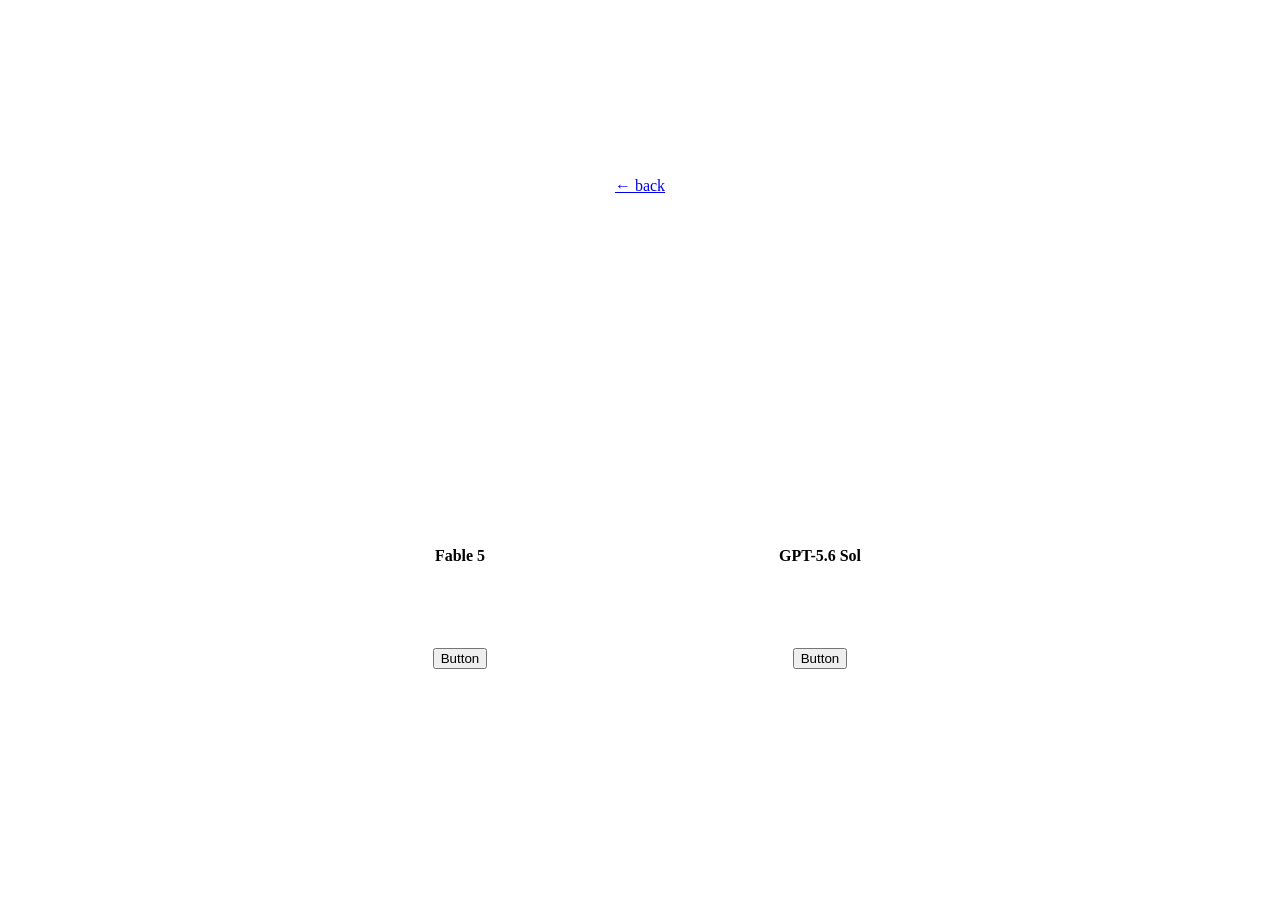
==== animations/melting-button/index.html @ f2812aa9 "feat: add melting button comparison" ====
<!DOCTYPE html>
<html lang="en">
<head>
  <meta charset="UTF-8">
  <meta name="viewport" content="width=device-width, initial-scale=1.0">
  <title>Melting button · ui-lab</title>
  <link rel="icon" href="data:image/svg+xml,<svg xmlns=%22http://www.w3.org/2000/svg%22 viewBox=%220 0 100 100%22><text y=%22.9em%22 font-size=%2290%22>🧪</text></svg>">

  <link rel="preconnect" href="https://fonts.googleapis.com">
  <link rel="preconnect" href="https://fonts.gstatic.com" crossorigin>
  <link href="https://fonts.googleapis.com/css2?family=Instrument+Sans:wght@400;500;600&display=swap" rel="stylesheet">

  <!-- Sets the theme BEFORE the page paints, so there's no flash of the
       wrong colors. Your last choice wins; otherwise the OS preference. -->
  <script>
    document.documentElement.dataset.theme =
      localStorage.getItem("theme") ||
      (matchMedia("(prefers-color-scheme: dark)").matches ? "dark" : "light");
  </script>

  <link rel="stylesheet" href="../../styles/tokens.css">
  <link rel="stylesheet" href="../../styles/base.css">
  <link rel="stylesheet" href="buttons.css">

  <style>
    /* A centered comparison stage with room for the fixed back link. */
    body {
      min-height: 100vh;
      display: grid;
      place-items: center;
      padding: var(--space-8) var(--space-6) var(--space-6);
    }

    .melt-comparison {
      width: min(720px, calc(100vw - 64px));
      display: grid;
      grid-template-columns: repeat(2, minmax(0, 1fr));
      column-gap: var(--space-8);
      align-items: start;
    }

    .melt-specimen {
      min-width: 0;
      display: grid;
      grid-template-rows: auto 160px;
      row-gap: var(--space-5);
      text-align: center;
    }

    .melt-title {
      font-family: var(--font-body);
      font-size: var(--text-sm);
      font-weight: 600;
      line-height: 1.2;
      color: var(--ink);
    }

    .melt-slot {
      height: 160px;
      display: grid;
      place-items: center;
    }

    @media (max-width: 640px) {
      .melt-comparison {
        width: min(320px, calc(100vw - 64px));
        grid-template-columns: minmax(0, 1fr);
        row-gap: var(--space-7);
      }
    }

    /* --- The melt --------------------------------------------------------
       Press the button and it turns purple, sags, drips, and blurs away.
       Once melted it's removed from the page — refresh to pour a new one.
       This is a page experiment, so the purple lives here, not in tokens. */

    :root { --melt: #7c3aed; }
    [data-theme="dark"] { --melt: #a78bfa; }

    /* Three acts, chained by animation-delay:
         1. infect — purple creeps down from the top edge, slowly (0–2s)
         2. drip   — once it reaches the bottom, drops break off (1.7s–3s)
         3. melt   — the fully infected button quietly fades out (2.6–3.4s)
       When "melt" ends, the script removes the button. */

    .btn.is-melting {
      position: relative;   /* anchors the drips below */
      pointer-events: none; /* one melt per button — no double clicks */

      /* The infection is a purple layer painted ON TOP of the button's own
         color, pinned to the top edge with a short soft front. Growing its
         background-size from 0% downward is what makes it "spread". */
      background-image: linear-gradient(to bottom, var(--melt) 90%, transparent);
      background-repeat: no-repeat;
      background-position: top;
      background-size: 100% 0%;

      animation:
        infect 2s ease-in forwards,
        melt 0.8s ease-out 2.6s forwards;
    }

    @keyframes infect {
      /* The button's own color also turns purple at the very end of the
         sweep, so no pale edges survive under the gradient or the border.
         140% (not 100%) size lets the soft front travel past the bottom. */
      70%  { background-color: var(--accent); }
      100% { background-color: var(--melt); background-size: 100% 140%; }
    }

    @keyframes melt {
      to { opacity: 0; }
    }

    /* Two purple drops that break off once the infection reaches the bottom */
    .btn.is-melting::before,
    .btn.is-melting::after {
      content: "";
      position: absolute;
      top: 96%;
      width: 10px;
      height: 12px;
      border-radius: 50%;
      background: var(--melt);
      opacity: 0; /* invisible until their (delayed) animation starts */
      animation: drip 1.1s ease-in forwards;
    }

    .btn.is-melting::before {
      left: 22%;
      animation-delay: 1.7s;
    }

    .btn.is-melting::after {
      left: 64%;
      animation-delay: 2s;
      animation-duration: 0.95s;
    }

    @keyframes drip {
      0%   { transform: translateY(-6px) scale(0.4);      opacity: 1; }
      70%  { transform: translateY(48px) scale(1, 1.6);   opacity: 1; }
      100% { transform: translateY(84px) scale(0.7, 1.9); opacity: 0; }
    }
  </style>
</head>
<body>

  <a class="back-link" href="../../index.html">&larr; back</a>

  <main class="melt-comparison" aria-label="Melting button comparison">
    <section class="melt-specimen" aria-labelledby="fable-title">
      <h2 class="melt-title" id="fable-title">Fable 5</h2>
      <div class="melt-slot">
        <button
          class="btn btn-primary btn-md melt-button melt-button--fable"
          type="button"
          data-melt="fable"
          data-terminal-animation="melt"
          data-fallback-ms="3600"
        >Button</button>
      </div>
    </section>

    <section class="melt-specimen" aria-labelledby="sol-title">
      <h2 class="melt-title" id="sol-title">GPT-5.6 Sol</h2>
      <div class="melt-slot">
        <button
          class="btn btn-primary btn-md melt-button melt-button--sol"
          type="button"
          data-melt="sol"
          data-terminal-animation="melt"
          data-fallback-ms="3600"
        >Button</button>
      </div>
    </section>
  </main>

  <script>
    function attachMelt(button) {
      const terminalAnimation = button.dataset.terminalAnimation;
      const fallbackMs = Number(button.dataset.fallbackMs);
      let isMelting = false;
      let removalTimer;

      function removeButton() {
        window.clearTimeout(removalTimer);
        button.remove();
      }

      button.addEventListener("click", () => {
        if (isMelting) return;

        isMelting = true;
        button.setAttribute("aria-disabled", "true");
        button.classList.add("is-melting");
        removalTimer = window.setTimeout(removeButton, fallbackMs);
      });

      button.addEventListener("animationend", (event) => {
        if (
          event.target === button
          && event.animationName === terminalAnimation
        ) {
          removeButton();
        }
      });
    }

    document.querySelectorAll(".melt-button").forEach(attachMelt);
  </script>

</body>
</html>
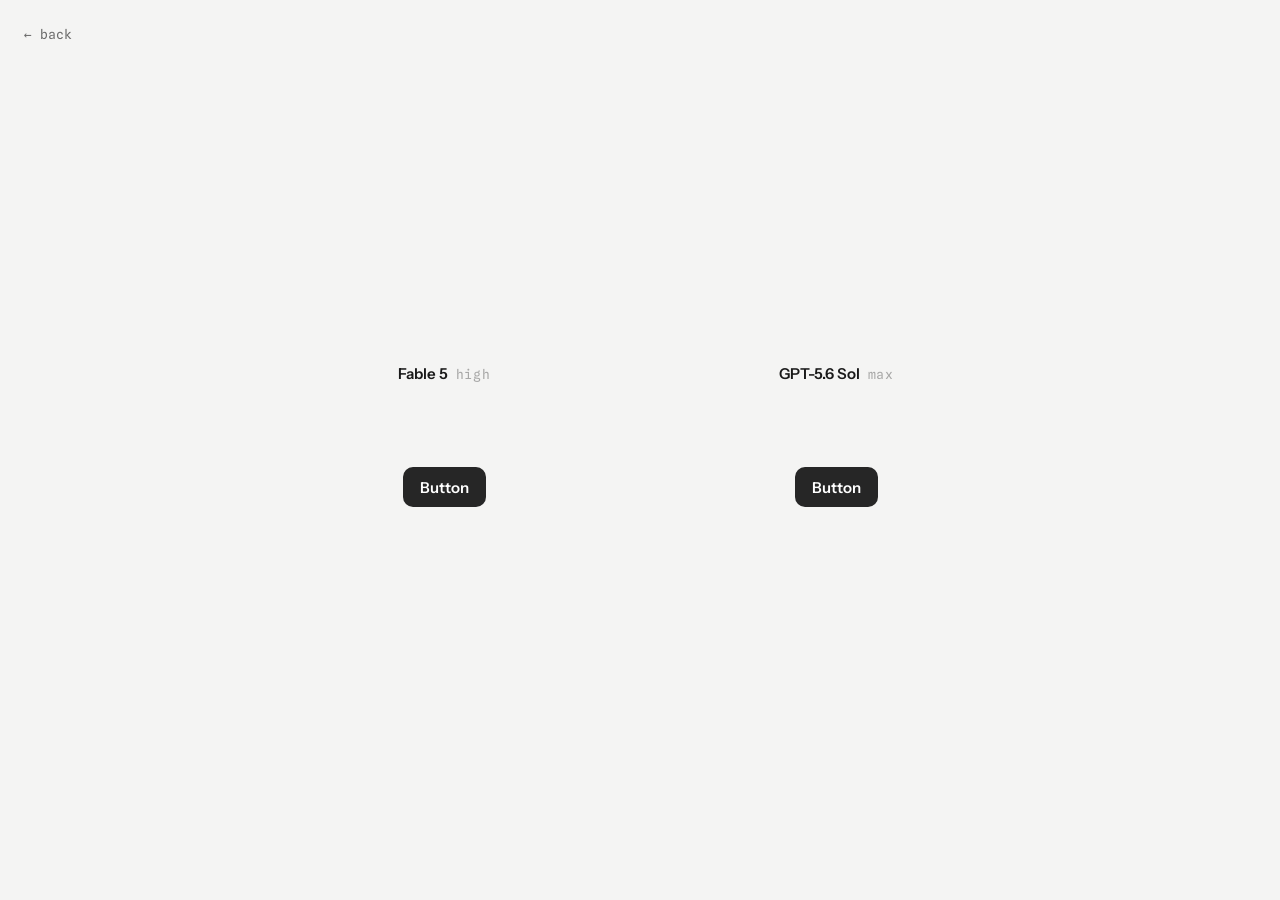
==== commit 3cc33ead: "feat: add lab homepage, shared styles, and README for the public repo The wordmark's octocat is now " ====
--- a/animations/melting-button/index.html
+++ b/animations/melting-button/index.html
@@ -3,12 +3,12 @@
 <head>
   <meta charset="UTF-8">
   <meta name="viewport" content="width=device-width, initial-scale=1.0">
-  <title>Melting button · ui-lab</title>
+  <title>Melting button · mihneaptu/lab</title>
   <link rel="icon" href="data:image/svg+xml,<svg xmlns=%22http://www.w3.org/2000/svg%22 viewBox=%220 0 100 100%22><text y=%22.9em%22 font-size=%2290%22>🧪</text></svg>">
 
   <link rel="preconnect" href="https://fonts.googleapis.com">
   <link rel="preconnect" href="https://fonts.gstatic.com" crossorigin>
-  <link href="https://fonts.googleapis.com/css2?family=Instrument+Sans:wght@400;500;600&display=swap" rel="stylesheet">
+  <link href="https://fonts.googleapis.com/css2?family=Instrument+Sans:wght@400;500;600&family=Spline+Sans+Mono:wght@400;500&display=swap" rel="stylesheet">
 
   <!-- Sets the theme BEFORE the page paints, so there's no flash of the
        wrong colors. Your last choice wins; otherwise the OS preference. -->
@@ -55,6 +55,59 @@
       color: var(--ink);
     }
 
+    /* Model name and its thinking-effort level sit on one line;
+       position: relative anchors the hover tooltip below. */
+    .melt-heading {
+      position: relative;
+      display: flex;
+      align-items: baseline;
+      justify-content: center;
+      gap: var(--space-2);
+    }
+
+    /* The thinking-effort annotation next to each model name — quiet lab
+       metadata, so it uses the mono face at low opacity. */
+    .melt-effort {
+      margin: 0;
+      font-family: var(--font-mono);
+      font-size: var(--text-xs);
+      font-weight: 400;
+      line-height: 1.2;
+      letter-spacing: 0.04em;
+      color: var(--ink);
+      opacity: 0.35;
+      cursor: default; /* it's a hover trigger, not selectable prose */
+      user-select: none;
+      transition: opacity var(--speed-color) ease;
+    }
+
+    .melt-effort:hover {
+      opacity: 0.6;
+    }
+
+    /* Revealed under a heading while the cursor rests on its effort
+       label. Starts slightly raised and transparent, then settles. */
+    .melt-crunch {
+      position: absolute;
+      top: 100%;
+      left: 50%;
+      margin-top: var(--space-1);
+      font-family: var(--font-mono);
+      font-size: var(--text-xs);
+      line-height: 1.2;
+      white-space: nowrap;
+      color: var(--ink-muted);
+      opacity: 0;
+      transform: translate(-50%, -4px);
+      transition: opacity 220ms ease, transform 220ms cubic-bezier(0.2, 0, 0, 1);
+      pointer-events: none;
+    }
+
+    .melt-effort:hover + .melt-crunch {
+      opacity: 1;
+      transform: translate(-50%, 0);
+    }
+
     .melt-slot {
       height: 160px;
       display: grid;
@@ -69,52 +122,52 @@
       }
     }
 
-    /* --- The melt --------------------------------------------------------
-       Press the button and it turns purple, sags, drips, and blurs away.
-       Once melted it's removed from the page — refresh to pour a new one.
-       This is a page experiment, so the purple lives here, not in tokens. */
-
-    :root { --melt: #7c3aed; }
-    [data-theme="dark"] { --melt: #a78bfa; }
-
-    /* Three acts, chained by animation-delay:
-         1. infect — purple creeps down from the top edge, slowly (0–2s)
-         2. drip   — once it reaches the bottom, drops break off (1.7s–3s)
-         3. melt   — the fully infected button quietly fades out (2.6–3.4s)
-       When "melt" ends, the script removes the button. */
-
-    .btn.is-melting {
-      position: relative;   /* anchors the drips below */
-      pointer-events: none; /* one melt per button — no double clicks */
-
-      /* The infection is a purple layer painted ON TOP of the button's own
-         color, pinned to the top edge with a short soft front. Growing its
-         background-size from 0% downward is what makes it "spread". */
-      background-image: linear-gradient(to bottom, var(--melt) 90%, transparent);
+    /* --- Shared melt color ---------------------------------------------- */
+
+    :root {
+      --melt: #7c3aed;
+    }
+
+    [data-theme="dark"] {
+      --melt: #a78bfa;
+    }
+
+    /* --- Fable 5: preserved baseline ----------------------------------- */
+
+    .melt-button--fable.is-melting {
+      position: relative;
+      pointer-events: none;
+      background-image: linear-gradient(
+        to bottom,
+        var(--melt) 90%,
+        transparent
+      );
       background-repeat: no-repeat;
       background-position: top;
       background-size: 100% 0%;
-
       animation:
         infect 2s ease-in forwards,
         melt 0.8s ease-out 2.6s forwards;
     }
 
     @keyframes infect {
-      /* The button's own color also turns purple at the very end of the
-         sweep, so no pale edges survive under the gradient or the border.
-         140% (not 100%) size lets the soft front travel past the bottom. */
-      70%  { background-color: var(--accent); }
-      100% { background-color: var(--melt); background-size: 100% 140%; }
+      70% {
+        background-color: var(--accent);
+      }
+      100% {
+        background-color: var(--melt);
+        background-size: 100% 140%;
+      }
     }
 
     @keyframes melt {
-      to { opacity: 0; }
-    }
-
-    /* Two purple drops that break off once the infection reaches the bottom */
-    .btn.is-melting::before,
-    .btn.is-melting::after {
+      to {
+        opacity: 0;
+      }
+    }
+
+    .melt-button--fable.is-melting::before,
+    .melt-button--fable.is-melting::after {
       content: "";
       position: absolute;
       top: 96%;
@@ -122,25 +175,289 @@
       height: 12px;
       border-radius: 50%;
       background: var(--melt);
-      opacity: 0; /* invisible until their (delayed) animation starts */
+      opacity: 0;
       animation: drip 1.1s ease-in forwards;
     }
 
-    .btn.is-melting::before {
+    .melt-button--fable.is-melting::before {
       left: 22%;
       animation-delay: 1.7s;
     }
 
-    .btn.is-melting::after {
+    .melt-button--fable.is-melting::after {
       left: 64%;
       animation-delay: 2s;
       animation-duration: 0.95s;
     }
 
     @keyframes drip {
-      0%   { transform: translateY(-6px) scale(0.4);      opacity: 1; }
-      70%  { transform: translateY(48px) scale(1, 1.6);   opacity: 1; }
-      100% { transform: translateY(84px) scale(0.7, 1.9); opacity: 0; }
+      0% {
+        opacity: 1;
+        transform: translateY(-6px) scale(0.4);
+      }
+      70% {
+        opacity: 1;
+        transform: translateY(48px) scale(1, 1.6);
+      }
+      100% {
+        opacity: 0;
+        transform: translateY(84px) scale(0.7, 1.9);
+      }
+    }
+
+    /* --- GPT-5.6 Sol: polished liquid shell ---------------------------- */
+
+    .melt-button--sol {
+      position: relative;
+      isolation: isolate;
+      overflow: visible;
+    }
+
+    .melt-button--sol::before {
+      content: "";
+      position: absolute;
+      inset: -1.5px;
+      z-index: 0;
+      border-radius: inherit;
+      background-color: var(--accent);
+      background-image: linear-gradient(
+        to bottom,
+        var(--melt) 0%,
+        var(--melt) 88%,
+        transparent 100%
+      );
+      background-repeat: no-repeat;
+      background-position: top;
+      background-size: 100% 0%;
+      opacity: 0;
+      pointer-events: none;
+      transform-origin: 50% 100%;
+    }
+
+    .sol-label {
+      position: relative;
+      z-index: 2;
+      transform-origin: center;
+    }
+
+    .sol-drop {
+      position: absolute;
+      top: calc(100% - 6px);
+      z-index: 1;
+      width: 6px;
+      height: 11px;
+      border-radius: 48% 52% 62% 58%;
+      background: var(--melt);
+      opacity: 0;
+      pointer-events: none;
+      transform-origin: 50% 0%;
+    }
+
+    .sol-drop-left {
+      left: 25%;
+      width: 7px;
+    }
+
+    .sol-drop-right {
+      right: 21%;
+      width: 5px;
+      height: 9px;
+    }
+
+    .melt-button--sol.is-melting,
+    .melt-button--sol.is-melting:hover,
+    .melt-button--sol.is-melting:active {
+      background-color: transparent;
+      border-color: transparent;
+      pointer-events: none;
+      transform: none;
+      transition: none;
+      animation: sol-lifecycle 2s linear forwards;
+    }
+
+    .melt-button--sol.is-melting::before {
+      animation: sol-shell 2s cubic-bezier(0.2, 0, 0, 1) forwards;
+      will-change: transform, opacity, filter;
+    }
+
+    .melt-button--sol.is-melting .sol-label {
+      animation: sol-label 700ms cubic-bezier(0.2, 0, 0, 1) forwards;
+      will-change: transform, opacity, filter;
+    }
+
+    .melt-button--sol.is-melting .sol-drop-left {
+      animation:
+        sol-drop-left 1s cubic-bezier(0.35, 0, 0.25, 1) 620ms forwards;
+      will-change: transform, opacity, filter;
+    }
+
+    .melt-button--sol.is-melting .sol-drop-right {
+      animation:
+        sol-drop-right 850ms cubic-bezier(0.35, 0, 0.25, 1) 790ms forwards;
+      will-change: transform, opacity, filter;
+    }
+
+    @keyframes sol-lifecycle {
+      from,
+      to {
+        opacity: 1;
+      }
+    }
+
+    @keyframes sol-shell {
+      0% {
+        background-color: var(--accent);
+        background-size: 100% 0%;
+        border-radius: var(--radius-md);
+        filter: blur(0);
+        opacity: 1;
+        transform: translate3d(0, 0, 0) scale(1);
+      }
+      8% {
+        background-size: 100% 14%;
+        transform: translate3d(0, 1px, 0) scale(0.96);
+      }
+      18% {
+        background-color: var(--accent);
+        background-size: 100% 55%;
+        border-radius: 10px 10px 12px 9px;
+        transform: translate3d(0, 2px, 0) scaleX(0.99) scaleY(1.02);
+      }
+      34% {
+        background-color: var(--melt);
+        background-size: 100% 140%;
+        border-radius: 9px 10px 15px 11px;
+        transform: translate3d(0, 4px, 0) scaleX(0.97) scaleY(1.08);
+      }
+      52% {
+        background-color: var(--melt);
+        background-size: 100% 140%;
+        border-radius: 8px 9px 18px 13px;
+        transform: translate3d(-1px, 9px, 0) scaleX(0.9) scaleY(1.15);
+      }
+      68% {
+        border-radius: 8px 10px 17px 14px;
+        filter: blur(0.25px);
+        opacity: 1;
+        transform: translate3d(1px, 17px, 0) scaleX(0.76) scaleY(0.78);
+      }
+      82% {
+        border-radius: 7px 9px 20px 16px;
+        filter: blur(0.9px);
+        opacity: 0.82;
+        transform: translate3d(0, 25px, 0) scaleX(0.5) scaleY(0.4);
+      }
+      100% {
+        background-color: var(--melt);
+        border-radius: 999px;
+        filter: blur(3px);
+        opacity: 0;
+        transform: translate3d(0, 32px, 0) scaleX(0.16) scaleY(0.08);
+      }
+    }
+
+    @keyframes sol-label {
+      0%,
+      20% {
+        filter: blur(0);
+        opacity: 1;
+        transform: translateY(0) scale(1);
+      }
+      32% {
+        filter: blur(0);
+        opacity: 1;
+        transform: translateY(1px) scale(0.96);
+      }
+      64% {
+        filter: blur(0.6px);
+        opacity: 0.62;
+        transform: translateY(2px) scale(0.95);
+      }
+      100% {
+        filter: blur(2px);
+        opacity: 0;
+        transform: translateY(3px) scale(0.94);
+      }
+    }
+
+    @keyframes sol-drop-left {
+      0% {
+        filter: blur(0);
+        opacity: 0;
+        transform: translateY(-4px) scale(0.45, 0.15);
+      }
+      12% {
+        opacity: 1;
+        transform: translateY(-2px) scale(0.55, 0.8);
+      }
+      46% {
+        opacity: 1;
+        transform: translateY(16px) scale(0.7, 1.7);
+      }
+      74% {
+        filter: blur(0.25px);
+        opacity: 0.84;
+        transform: translateY(34px) scale(0.52, 1.15);
+      }
+      100% {
+        filter: blur(1.5px);
+        opacity: 0;
+        transform: translateY(52px) scale(0.25, 0.45);
+      }
+    }
+
+    @keyframes sol-drop-right {
+      0% {
+        filter: blur(0);
+        opacity: 0;
+        transform: translateY(-3px) scale(0.4, 0.2);
+      }
+      14% {
+        opacity: 1;
+        transform: translateY(-1px) scale(0.52, 0.9);
+      }
+      50% {
+        opacity: 1;
+        transform: translateY(13px) scale(0.64, 1.5);
+      }
+      76% {
+        filter: blur(0.2px);
+        opacity: 0.8;
+        transform: translateY(27px) scale(0.48, 1);
+      }
+      100% {
+        filter: blur(1.25px);
+        opacity: 0;
+        transform: translateY(43px) scale(0.22, 0.4);
+      }
+    }
+
+    @media (prefers-reduced-motion: reduce) {
+      .melt-button--fable.is-melting {
+        animation-delay: 0ms, 0ms !important;
+        animation-duration: 80ms, 80ms !important;
+      }
+
+      .melt-button--fable.is-melting::before,
+      .melt-button--fable.is-melting::after {
+        animation-delay: 0ms !important;
+        animation-duration: 80ms !important;
+      }
+
+      .melt-button--sol.is-melting,
+      .melt-button--sol.is-melting::before {
+        animation-delay: 0ms !important;
+        animation-duration: 80ms !important;
+      }
+
+      .melt-button--sol.is-melting .sol-label {
+        animation-delay: 0ms !important;
+        animation-duration: 60ms !important;
+      }
+
+      .melt-button--sol.is-melting .sol-drop {
+        display: none;
+      }
     }
   </style>
 </head>
@@ -150,7 +467,11 @@
 
   <main class="melt-comparison" aria-label="Melting button comparison">
     <section class="melt-specimen" aria-labelledby="fable-title">
-      <h2 class="melt-title" id="fable-title">Fable 5</h2>
+      <header class="melt-heading">
+        <h2 class="melt-title" id="fable-title">Fable 5</h2>
+        <p class="melt-effort">high</p>
+        <p class="melt-crunch" aria-hidden="true">&#10035; Crunched for 2m 45s</p>
+      </header>
       <div class="melt-slot">
         <button
           class="btn btn-primary btn-md melt-button melt-button--fable"
@@ -163,15 +484,29 @@
     </section>
 
     <section class="melt-specimen" aria-labelledby="sol-title">
-      <h2 class="melt-title" id="sol-title">GPT-5.6 Sol</h2>
+      <header class="melt-heading">
+        <h2 class="melt-title" id="sol-title">GPT-5.6 Sol</h2>
+        <p class="melt-effort">max</p>
+        <p class="melt-crunch" aria-hidden="true">Worked for 42m 22s</p>
+      </header>
       <div class="melt-slot">
         <button
           class="btn btn-primary btn-md melt-button melt-button--sol"
           type="button"
           data-melt="sol"
-          data-terminal-animation="melt"
-          data-fallback-ms="3600"
-        >Button</button>
+          data-terminal-animation="sol-lifecycle"
+          data-fallback-ms="2200"
+        >
+          <span class="sol-label">Button</span>
+          <span
+            class="sol-drop sol-drop-left"
+            aria-hidden="true"
+          ></span>
+          <span
+            class="sol-drop sol-drop-right"
+            aria-hidden="true"
+          ></span>
+        </button>
       </div>
     </section>
   </main>
--- a/styles/tokens.css
+++ b/styles/tokens.css
@@ -0,0 +1,153 @@
+/* ==========================================================================
+   tokens.css — the design system
+
+   This file is the single source of truth for every visual decision in
+   the lab. No component file is allowed to invent its own color, spacing,
+   or font size — everything points back here.
+
+   Why this matters: consistency is what makes a design feel "designed".
+   When every gap is pulled from one spacing scale and every color from
+   one palette, pages feel calm and intentional even before you add any
+   decoration. When values are picked ad hoc (13px here, 15px there,
+   five slightly different grays), pages feel messy and nobody can say why.
+
+   THEMING: colors live in two blocks — the light theme in :root, and a
+   dark override in [data-theme="dark"]. Only COLOR tokens change between
+   themes. Spacing, type, shape, and motion are theme-independent, so they
+   are defined once and never repeated.
+   ========================================================================== */
+
+:root {
+
+  /* Tells the browser which theme we're in, so native UI (scrollbars,
+     form controls) matches the page instead of fighting it. */
+  color-scheme: light;
+
+  /* ------------------------------------------------------------------
+     COLOR — light theme
+     A monochrome palette: neutral grays plus one "accent" that is
+     simply near-black. Hierarchy comes from contrast and weight,
+     not from hue.
+     ------------------------------------------------------------------ */
+
+  --paper: #f4f4f3;        /* page background — a soft neutral, not stark white */
+  --surface: #ffffff;      /* cards and specimen stages sit on pure white,
+                              so they read as "raised" above the paper */
+  --ink: #1a1a1a;          /* main text — near-black. Pure #000 on light
+                              backgrounds is harsher than it needs to be */
+  --ink-muted: #6b6b6b;    /* secondary text — still passes contrast on paper */
+  --line: #e4e4e2;         /* hairline borders and the dot grid */
+  --line-strong: #b0b0ad;  /* borders that must be clearly visible
+                              (e.g. the secondary button outline) */
+
+  /* The accent — near-black with a darkness ramp.
+     Interactive elements get DARKER as you press them (hover → active),
+     like a physical button moving away from the light. */
+  --accent: #262626;          /* resting state */
+  --accent-strong: #111111;   /* hover */
+  --accent-deep: #000000;     /* active (pressed) */
+  --accent-soft: #eaeaea;     /* faint tint, for hover on outline/ghost styles */
+  --accent-contrast: #ffffff; /* text ON the accent (primary button label) —
+                                 flips to dark in the dark theme, where the
+                                 accent itself is light */
+
+  /* Shadows are for elevation, not decoration. Soft and barely-there:
+     if you notice the shadow itself, it's too strong. Defined here (not
+     in SHAPE & DEPTH) because they change with the theme. */
+  --shadow-sm: 0 1px 2px rgba(0, 0, 0, 0.06);
+  --shadow-md: 0 2px 6px rgba(0, 0, 0, 0.07), 0 8px 24px rgba(0, 0, 0, 0.06);
+
+  /* ------------------------------------------------------------------
+     TYPE
+     Three faces, three jobs:
+       display — personality, used sparingly at large sizes
+       body    — quiet and readable, does most of the work
+       mono    — labels, tokens, annotations ("the lab equipment")
+     ------------------------------------------------------------------ */
+
+  --font-display: "Bricolage Grotesque", "Segoe UI", sans-serif;
+  --font-body: "Instrument Sans", "Segoe UI", sans-serif;
+  --font-mono: "Spline Sans Mono", Consolas, monospace;
+
+  /* Type scale — each step is meaningfully bigger than the last.
+     If two sizes are only 1px apart, readers can't tell them apart,
+     so the difference communicates nothing. */
+  --text-xs: 0.8125rem;   /* 13px — annotations, chips */
+  --text-sm: 0.9375rem;   /* 15px — secondary text */
+  --text-md: 1.0625rem;   /* 17px — body */
+  --text-lg: 1.375rem;    /* 22px — section headings */
+  --text-xl: 2rem;        /* 32px — page titles */
+  --text-2xl: 3rem;       /* 48px — the homepage headline */
+
+  /* ------------------------------------------------------------------
+     SPACING
+     One scale, base unit 4px. Every margin, padding, and gap in the lab
+     is one of these values — never 13px, never 22px.
+     ------------------------------------------------------------------ */
+
+  --space-1: 4px;
+  --space-2: 8px;
+  --space-3: 12px;
+  --space-4: 16px;
+  --space-5: 24px;
+  --space-6: 32px;
+  --space-7: 48px;
+  --space-8: 64px;
+  --space-9: 96px;
+
+  /* ------------------------------------------------------------------
+     SHAPE & DEPTH
+     ------------------------------------------------------------------ */
+
+  --radius-sm: 6px;    /* small controls: chips, swatches */
+  --radius-md: 10px;   /* buttons, notes */
+  --radius-lg: 16px;   /* cards, specimen stages */
+
+  /* ------------------------------------------------------------------
+     MOTION
+     One duration for color changes, one for movement. Fast enough to
+     feel responsive, slow enough to be perceived.
+     ------------------------------------------------------------------ */
+
+  --speed-color: 120ms;
+  --speed-move: 80ms;
+}
+
+/* ==========================================================================
+   DARK THEME
+   Applied when <html data-theme="dark">. A tiny script in each page's
+   <head> sets that attribute from your saved choice (localStorage) or,
+   failing that, your OS preference — so the theme is decided before the
+   first paint and the page never flashes the wrong colors.
+
+   Dark mode is not just "invert everything": surfaces get LIGHTER as
+   they rise (dark paper, lighter cards), and the accent ramp flips —
+   the primary button is light, and pressing it makes it dimmer, which
+   still reads as "moving away from the light".
+   ========================================================================== */
+
+[data-theme="dark"] {
+
+  color-scheme: dark;
+
+  --paper: #121212;        /* the page floor — dark, but not pure black,
+                              so shadows and lifted surfaces still register */
+  --surface: #1c1c1c;      /* cards sit slightly lighter than the paper —
+                              in the dark, "raised" means "catches more light" */
+  --ink: #f2f2f2;          /* near-white text — pure #fff glows harshly
+                              on dark backgrounds */
+  --ink-muted: #a3a3a3;
+  --line: #2a2a2a;
+  --line-strong: #4d4d4d;
+
+  /* The accent ramp, mirrored: light resting state, dimmer as pressed. */
+  --accent: #ececec;
+  --accent-strong: #d6d6d6;
+  --accent-deep: #bfbfbf;
+  --accent-soft: #262626;
+  --accent-contrast: #111111; /* dark label on the light button */
+
+  /* Shadows barely read on dark backgrounds, so they lean a bit heavier */
+  --shadow-sm: 0 1px 2px rgba(0, 0, 0, 0.4);
+  --shadow-md: 0 2px 6px rgba(0, 0, 0, 0.45), 0 8px 24px rgba(0, 0, 0, 0.35);
+}
--- a/styles/base.css
+++ b/styles/base.css
@@ -0,0 +1,417 @@
+/* ==========================================================================
+   base.css — reset + the lab's shared "chrome"
+
+   Everything here is the gallery itself (header, cards, specimen stages,
+   margin notes). The components being studied live in their own files
+   under components/.
+   ========================================================================== */
+
+/* --- Reset ----------------------------------------------------------------
+   Browsers ship with inconsistent default margins and box models.
+   These four rules give every page the same clean starting point. */
+
+*,
+*::before,
+*::after {
+  box-sizing: border-box; /* width includes padding+border — the sane model */
+}
+
+body,
+h1, h2, h3, p, ul, figure {
+  margin: 0; /* we add space back deliberately, from the spacing scale */
+}
+
+img {
+  max-width: 100%;
+  display: block;
+}
+
+/* --- Page ---------------------------------------------------------------- */
+
+body {
+  font-family: var(--font-body);
+  font-size: var(--text-md);
+  line-height: 1.6; /* body text breathes; headings tighten this locally */
+  color: var(--ink);
+  background: var(--paper);
+  -webkit-font-smoothing: antialiased;
+}
+
+.container {
+  max-width: 960px; /* comfortable reading width — full-bleed text is tiring */
+  margin: 0 auto;
+  padding: 0 var(--space-5);
+}
+
+a {
+  color: var(--accent);
+  text-decoration-thickness: 1px;
+  text-underline-offset: 3px;
+}
+
+a:focus-visible {
+  outline: 2px solid var(--accent);
+  outline-offset: 2px;
+  border-radius: 2px;
+}
+
+::selection {
+  background: var(--accent-soft);
+}
+
+/* --- Header (shared across all lab pages) --------------------------------- */
+
+.lab-header {
+  display: flex;
+  align-items: baseline;
+  justify-content: space-between;
+  gap: var(--space-4);
+  padding: var(--space-5) 0;
+  border-bottom: 1px solid var(--line);
+}
+
+.wordmark {
+  /* Flex keeps the three pieces (name, tick, "lab") on one shared
+     baseline even while the last two animate their widths below. */
+  display: inline-flex;
+  align-items: baseline;
+  font-family: var(--font-mono);
+  font-size: var(--text-sm);
+  font-weight: 500;
+  color: var(--ink);
+  letter-spacing: 0.02em;
+}
+
+/* The wordmark holds three links ("mihneaptu" → GitHub profile, "lab" →
+   home, the hidden cat → the repo) that should read as one quiet mark,
+   so the links inherit the ink color and only reveal themselves with an
+   underline on hover — except the cat, which is a logo, not text. */
+.wordmark a {
+  color: inherit;
+  text-decoration: none;
+}
+
+.wordmark a:not(.octo):hover {
+  text-decoration: underline;
+  text-decoration-thickness: 1px;
+  text-underline-offset: 3px;
+}
+
+/* Hovering the name plays a staged act for the rest of the mark:
+   1. the "/" stands up into a "|" and stays there,
+   2. "lab" slides left INTO the line and is swallowed by it — the link
+      box clips the text at its left edge (right where the line stands),
+      so letters vanish as they reach it and nothing comes out the other
+      side. No fade: the text physically travels out of view.
+   3. then the GitHub mark slides out of the line the opposite way,
+      left to right, into the space "lab" left behind,
+   ending on "mihneaptu | octocat". The ~ sibling selector is what lets
+   the first link style the elements after it; the extra <span> inside
+   the "lab" link is the part that slides while the link stays put as
+   the clipping window, and .octo is the same trick for the logo.
+
+   The durations here are hand-picked, not the token speeds — those are
+   for micro feedback (80–120ms), too fast for a sequence the eye is
+   meant to follow. Each element carries TWO transition rules: the one
+   in its hover selector times the exit, the one in its base selector
+   times the return (so on un-hover everything plays back in reverse
+   order: logo back into the line first, then "lab" slides back out). */
+
+.wordmark .tick {
+  color: var(--accent); /* the one colored character in the wordmark */
+  display: inline-block; /* inline elements can't be transformed */
+  cursor: default; /* decorative glyph — no text I-beam */
+  user-select: none;
+  /* return timing: the line lies back down after the logo is gone */
+  transition: transform 0.25s cubic-bezier(0.32, 0.72, 0, 1) 0.08s;
+}
+
+.wordmark a.home {
+  max-width: 4ch; /* mono font: wide enough for the resting text */
+  overflow: hidden;
+  /* return timing: the box reopens after the logo has retreated */
+  transition: max-width 0.25s cubic-bezier(0.32, 0.72, 0, 1) 0.12s;
+}
+
+.wordmark a.home span {
+  display: inline-block;
+  /* return timing: the text slides back out of the line last */
+  transition: transform 0.35s cubic-bezier(0.32, 0.72, 0, 1) 0.18s;
+}
+
+/* The logo's clipping window: closed at rest, and its left edge sits
+   right against the line — the same door "lab" leaves through. It's a
+   link to the repo, clickable once revealed; the resets keep it looking
+   like part of the wordmark rather than a control. */
+.wordmark .octo {
+  align-self: center; /* the logo is centered on the text, not baseline-set */
+  background: none;
+  border: 0;
+  padding: 0;
+  color: inherit; /* the svg draws with currentColor */
+  cursor: pointer;
+  max-width: 0;
+  overflow: hidden;
+  /* return timing: the window closes as the logo slides back in */
+  transition: max-width 0.35s cubic-bezier(0.32, 0.72, 0, 1);
+}
+
+.wordmark .octo:focus-visible {
+  outline: 2px solid var(--accent);
+  outline-offset: 2px;
+  border-radius: 2px;
+}
+
+.wordmark .octo svg {
+  display: block;
+  width: 1.15em;
+  height: 1.15em;
+  transform: translateX(-110%); /* parked inside the line, out of view */
+  /* return timing: the logo retreats into the line first */
+  transition: transform 0.35s cubic-bezier(0.32, 0.72, 0, 1);
+}
+
+/* The open state holds while the pointer is on the name, the line, or
+   the cat itself — otherwise the act would reverse the moment you leave
+   "mihneaptu" and the cat could never be reached, let alone clicked.
+   :has() lets the container watch all three triggers at once. */
+.wordmark:has(a:first-child:hover, .tick:hover, .octo:hover) .tick {
+  transform: rotate(-20deg); /* counter-clockwise stands "/" up into "|" */
+  /* exit timing: straighten right away */
+  transition: transform 0.25s cubic-bezier(0.32, 0.72, 0, 1);
+}
+
+.wordmark:has(a:first-child:hover, .tick:hover, .octo:hover) a.home {
+  max-width: 0;
+  /* exit timing: the box starts closing while the tail of "lab" is
+     still being absorbed, so the logo emerges right at the line
+     instead of a box-width away from it */
+  transition: max-width 0.2s cubic-bezier(0.32, 0.72, 0, 1) 0.28s;
+}
+
+.wordmark:has(a:first-child:hover, .tick:hover, .octo:hover) a.home span {
+  transform: translateX(-110%); /* fully past the clip edge, i.e. the line */
+  /* exit timing: the visible journey through the line. An almost-even
+     curve so the travel can be seen, not a snap. */
+  transition: transform 0.4s cubic-bezier(0.45, 0.05, 0.35, 0.95) 0.03s;
+}
+
+.wordmark:has(a:first-child:hover, .tick:hover, .octo:hover) .octo {
+  max-width: 1.3em;
+  /* exit timing: opens while the last letter is still being swallowed —
+     overlapping the stages is what keeps the act tight without losing
+     the story */
+  transition: max-width 0.2s cubic-bezier(0.32, 0.72, 0, 1) 0.3s;
+}
+
+.wordmark:has(a:first-child:hover, .tick:hover, .octo:hover) .octo svg {
+  transform: translateX(0);
+  /* exit timing: the logo walks out of the line, left to right, starting
+     right as the tail of "lab" disappears into it */
+  transition: transform 0.3s cubic-bezier(0.32, 0.72, 0, 1) 0.32s;
+}
+
+/* The light/dark switch. Styled like a token chip, not like a .btn —
+   it's part of the lab's chrome, not one of the specimens on display. */
+.theme-toggle {
+  font-family: var(--font-mono);
+  font-size: var(--text-xs);
+  color: var(--ink-muted);
+  background: var(--surface);
+  border: 1px solid var(--line);
+  border-radius: 999px;
+  padding: var(--space-1) var(--space-3);
+  cursor: pointer;
+  transition: color var(--speed-color) ease,
+              border-color var(--speed-color) ease;
+}
+
+.theme-toggle:hover {
+  color: var(--ink);
+  border-color: var(--line-strong);
+}
+
+.theme-toggle:focus-visible {
+  outline: 2px solid var(--accent);
+  outline-offset: 2px;
+}
+
+/* A quiet way back home from a component page. Pinned to the top-left
+   corner and styled like the rest of the chrome (mono, muted) — visible
+   when you look for it, invisible when you don't. */
+.back-link {
+  position: fixed;
+  top: var(--space-5);
+  left: var(--space-5);
+  font-family: var(--font-mono);
+  font-size: var(--text-xs);
+  color: var(--ink-muted);
+  text-decoration: none;
+  transition: color var(--speed-color) ease;
+}
+
+.back-link:hover {
+  color: var(--ink);
+}
+
+/* --- Type roles ------------------------------------------------------------ */
+
+.page-title {
+  font-family: var(--font-display);
+  font-size: var(--text-2xl);
+  font-weight: 700;
+  line-height: 1.05; /* big type needs tight lines or it falls apart */
+  letter-spacing: -0.02em;
+}
+
+.section-title {
+  font-family: var(--font-display);
+  font-size: var(--text-lg);
+  font-weight: 600;
+  letter-spacing: -0.01em;
+}
+
+/* --- Specimen stage --------------------------------------------------------
+   The signature element of the lab: a white artboard with a faint dot
+   grid, like a canvas in a design tool. Components are pinned to it and
+   annotated in mono. */
+
+.stage {
+  background-color: var(--surface);
+  background-image: radial-gradient(var(--line) 1px, transparent 1px);
+  background-size: 18px 18px;
+  border: 1px solid var(--line);
+  border-radius: var(--radius-lg);
+  box-shadow: var(--shadow-sm);
+  padding: var(--space-6);
+}
+
+.stage-row {
+  display: flex;
+  flex-wrap: wrap;
+  align-items: center;
+  gap: var(--space-4);
+}
+
+/* A pinned specimen: the component plus its mono label underneath */
+.specimen {
+  display: flex;
+  flex-direction: column;
+  align-items: flex-start;
+  gap: var(--space-2);
+}
+
+.specimen-label {
+  font-family: var(--font-mono);
+  font-size: var(--text-xs);
+  color: var(--ink-muted);
+}
+
+/* --- Component cards (homepage grid) --------------------------------------- */
+
+.card-grid {
+  display: grid;
+  grid-template-columns: repeat(auto-fill, minmax(260px, 1fr));
+  gap: var(--space-5);
+}
+
+.component-card {
+  display: block;
+  position: relative; /* anchors the optional corner tag */
+  background: var(--surface);
+  border: 1px solid var(--line);
+  border-radius: var(--radius-lg);
+  box-shadow: var(--shadow-sm);
+  text-decoration: none;
+  color: var(--ink);
+  overflow: hidden; /* clips the preview's dot grid to the rounded corners */
+  transition: box-shadow var(--speed-color) ease,
+              transform var(--speed-move) ease;
+}
+
+.component-card:hover {
+  box-shadow: var(--shadow-md);
+  transform: translateY(-2px); /* a gentle lift — the card is pickable */
+}
+
+.component-card:focus-visible {
+  outline: 2px solid var(--accent);
+  outline-offset: 2px;
+}
+
+/* An optional status tag pinned to the card's top-right corner —
+   quiet chrome in the mono face, not part of the specimen itself. */
+.card-tag {
+  position: absolute;
+  top: var(--space-3);
+  right: var(--space-3);
+  font-family: var(--font-mono);
+  font-size: var(--text-xs);
+  line-height: 1;
+  color: var(--ink-muted);
+  background: var(--surface);
+  border: 1px solid var(--line);
+  border-radius: 999px;
+  padding: var(--space-1) var(--space-2);
+  opacity: 0.8;
+}
+
+.card-preview {
+  /* A miniature stage inside the card. pointer-events: none so the
+     preview buttons are scenery, not controls — the whole card is the link. */
+  background-image: radial-gradient(var(--line) 1px, transparent 1px);
+  background-size: 14px 14px;
+  border-bottom: 1px solid var(--line);
+  padding: var(--space-5);
+  display: flex;
+  flex-wrap: wrap;
+  align-items: center;
+  gap: var(--space-2);
+  min-height: 108px;
+  pointer-events: none;
+}
+
+.card-body {
+  padding: var(--space-4) var(--space-5) var(--space-5);
+}
+
+.card-name {
+  font-family: var(--font-display);
+  font-size: var(--text-md);
+  font-weight: 600;
+}
+
+.card-meta {
+  font-family: var(--font-mono);
+  font-size: var(--text-xs);
+  color: var(--ink-muted);
+  margin-top: var(--space-1);
+}
+
+/* --- Footer ----------------------------------------------------------------- */
+
+.lab-footer {
+  border-top: 1px solid var(--line);
+  margin-top: var(--space-9);
+  padding: var(--space-5) 0 var(--space-7);
+  font-family: var(--font-mono);
+  font-size: var(--text-xs);
+  color: var(--ink-muted);
+  display: flex;
+  justify-content: space-between;
+  gap: var(--space-4);
+  flex-wrap: wrap;
+}
+
+/* --- Accessibility ----------------------------------------------------------
+   If someone has asked their OS to reduce motion, honor it: everything
+   still works, it just stops animating. */
+
+@media (prefers-reduced-motion: reduce) {
+  *,
+  *::before,
+  *::after {
+    transition-duration: 0.01ms !important;
+    animation-duration: 0.01ms !important;
+  }
+}
--- a/animations/melting-button/buttons.css
+++ b/animations/melting-button/buttons.css
@@ -0,0 +1,175 @@
+/* ==========================================================================
+   buttons.css — component № 1
+
+   Structure of this file:
+     1. .btn        — everything ALL buttons share
+     2. variants    — what job the button does (primary / secondary / ghost)
+     3. sizes       — how much room it takes (sm / md / lg)
+     4. states      — how it responds (hover / active / focus / disabled)
+
+   A button is described by combining classes, one from each group:
+     <button class="btn btn-primary btn-md">Save changes</button>
+
+   Note: every value below comes from tokens.css. If a number appears
+   here directly, it's a deliberate exception with a comment saying why.
+   ========================================================================== */
+
+/* --- 1. The base ------------------------------------------------------------
+   Shared anatomy. Variants and sizes only override what makes them
+   different, so all buttons stay siblings of each other. */
+
+.btn {
+  /* inline-flex centers the label perfectly, and handles an icon +
+     label pair later without any changes */
+  display: inline-flex;
+  align-items: center;
+  justify-content: center;
+  gap: var(--space-2);
+
+  font-family: var(--font-body);
+  font-weight: 600;      /* labels are actions — a little bolder than prose */
+  line-height: 1;        /* the button's height comes from padding+height,
+                            not from line-height */
+  white-space: nowrap;   /* a label should never wrap onto two lines */
+
+  border: 1.5px solid transparent; /* every variant reserves the same border
+                                      width, so outlined and solid buttons
+                                      are exactly the same size side by side */
+  border-radius: var(--radius-md);
+  cursor: pointer;
+  user-select: none;
+
+  /* color changes get a soft transition; movement gets a faster one */
+  transition: background-color var(--speed-color) ease,
+              border-color var(--speed-color) ease,
+              color var(--speed-color) ease,
+              transform var(--speed-move) ease;
+}
+
+/* --- 2. Variants ------------------------------------------------------------
+   The variant system is a hierarchy: ONE primary button per view (the
+   main action), secondary for real-but-alternative actions, ghost for
+   low-stakes actions that shouldn't compete for attention.
+
+   The interaction rule is the same for all three: the darker/stronger
+   the state, the "more pressed" the button feels.
+   (hover = accent-strong, active = accent-deep — see tokens.css) */
+
+/* PRIMARY — solid fill. The loudest thing in any view, which is exactly
+   why there should only ever be one. */
+.btn-primary {
+  background: var(--accent);
+  color: var(--accent-contrast); /* white on the dark button in light mode,
+                                    dark on the light button in dark mode */
+}
+
+.btn-primary:hover,
+.btn-primary.is-hover {          /* .is-hover exists only so the showcase
+                                    page can freeze this state for study */
+  background: var(--accent-strong);
+}
+
+.btn-primary:active,
+.btn-primary.is-active {
+  background: var(--accent-deep);
+}
+
+/* SECONDARY — outline. Same size and shape as primary (they're siblings),
+   but visually quieter: the fill is gone, only the frame remains. */
+.btn-secondary {
+  background: transparent;
+  border-color: var(--line-strong);
+  color: var(--ink);
+}
+
+.btn-secondary:hover,
+.btn-secondary.is-hover {
+  /* outline buttons can't get "darker", so they gain a faint tint
+     instead — same idea, adapted to the variant */
+  background: var(--accent-soft);
+  border-color: var(--accent);
+}
+
+.btn-secondary:active,
+.btn-secondary.is-active {
+  background: var(--accent-soft);
+  border-color: var(--accent-deep);
+  color: var(--accent-deep);
+}
+
+/* GHOST — label only. The accent color is doing all the work here:
+   it's the only signal that this text is clickable. */
+.btn-ghost {
+  background: transparent;
+  color: var(--accent);
+}
+
+.btn-ghost:hover,
+.btn-ghost.is-hover {
+  background: var(--accent-soft);
+  color: var(--accent-strong);
+}
+
+.btn-ghost:active,
+.btn-ghost.is-active {
+  background: var(--accent-soft);
+  color: var(--accent-deep);
+}
+
+/* --- 3. Sizes ---------------------------------------------------------------
+   Fixed heights (not just padding) so buttons line up perfectly in rows.
+   Text size and padding step down together — a small button with big
+   text looks swollen.
+
+   md is the default. lg is for hero moments; sm for dense UI like
+   toolbars. Note sm is 32px tall — below the ~40px comfortable touch
+   target, so it's a desktop-density size, not a mobile one. */
+
+.btn-sm {
+  height: 32px;
+  padding: 0 var(--space-3);
+  font-size: var(--text-xs);
+}
+
+.btn-md {
+  height: 40px;
+  padding: 0 var(--space-4);
+  font-size: var(--text-sm);
+}
+
+.btn-lg {
+  height: 48px;
+  padding: 0 var(--space-5);
+  font-size: var(--text-md);
+}
+
+/* --- 4. States shared by all variants --------------------------------------- */
+
+/* ACTIVE — on top of getting darker, every button nudges down 1px while
+   pressed. It's barely visible and very feelable: the button physically
+   gives way under the click. */
+.btn:active,
+.btn.is-active {
+  transform: translateY(1px);
+}
+
+/* FOCUS — the keyboard user's cursor. :focus-visible means the ring only
+   appears for keyboard navigation, not after a mouse click.
+   The 2px offset puts daylight between button and ring, so it reads as
+   "selection" rather than part of the button itself. */
+.btn:focus-visible,
+.btn.is-focus {
+  outline: 2px solid var(--accent);
+  outline-offset: 2px;
+}
+
+/* DISABLED — dimmed but still legible. A disabled button is information
+   ("this action exists, but not right now"), so people must still be
+   able to read it. Never dim below readable contrast. */
+.btn:disabled {
+  background: var(--line);
+  border-color: transparent;
+  color: var(--ink-muted);
+  cursor: not-allowed;
+  transform: none; /* a disabled button doesn't press down */
+}
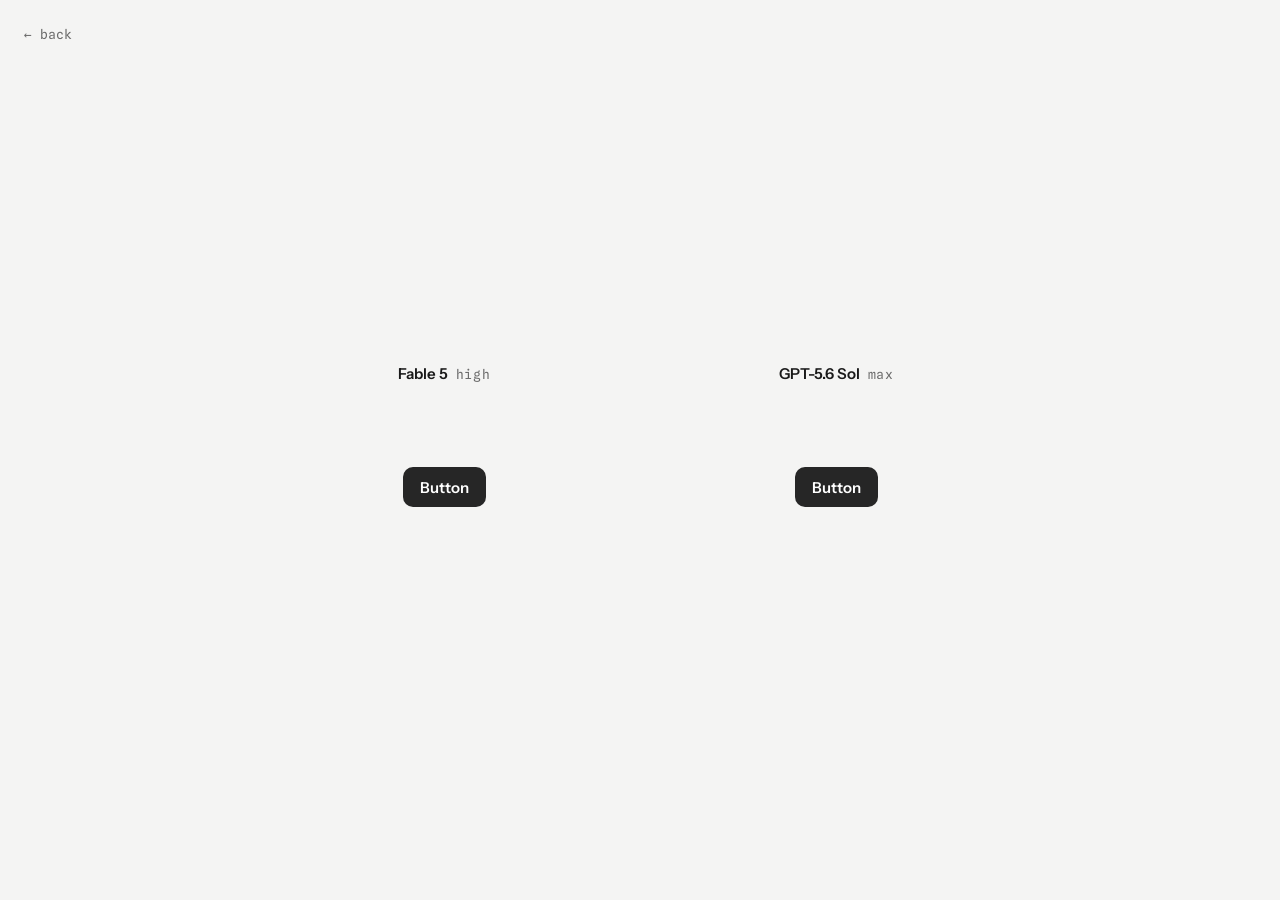
==== commit 857a401d: "fix: contrast, touch targets, and outline pass on the shared chrome - quiet text now uses --ink-mute" ====
--- a/animations/melting-button/index.html
+++ b/animations/melting-button/index.html
@@ -74,15 +74,18 @@
       font-weight: 400;
       line-height: 1.2;
       letter-spacing: 0.04em;
-      color: var(--ink);
-      opacity: 0.35;
+      /* Quiet via the muted token, not via opacity: ink at 35% landed
+         around 2.3:1 against the paper — under the 4.5:1 floor for
+         13px text. --ink-muted is the same whisper, tuned in tokens.css
+         to clear that floor in both themes. */
+      color: var(--ink-muted);
       cursor: default; /* it's a hover trigger, not selectable prose */
       user-select: none;
-      transition: opacity var(--speed-color) ease;
+      transition: color var(--speed-color) ease;
     }
 
     .melt-effort:hover {
-      opacity: 0.6;
+      color: var(--ink);
     }
 
     /* Revealed under a heading while the cursor rests on its effort
@@ -466,6 +469,10 @@
   <a class="back-link" href="../../index.html">&larr; back</a>
 
   <main class="melt-comparison" aria-label="Melting button comparison">
+    <!-- The exhibit needs no visible title, but its outline does: the
+         two model names are h2s, and an h2 without an h1 above it is a
+         skipped level for anyone navigating by headings. -->
+    <h1 class="visually-hidden">Melting button</h1>
     <section class="melt-specimen" aria-labelledby="fable-title">
       <header class="melt-heading">
         <h2 class="melt-title" id="fable-title">Fable 5</h2>
@@ -544,6 +551,7 @@
 
     document.querySelectorAll(".melt-button").forEach(attachMelt);
   </script>
+  <script src="../../scripts/haptics.js"></script>
 
 </body>
 </html>
--- a/styles/tokens.css
+++ b/styles/tokens.css
@@ -16,6 +16,11 @@
    themes. Spacing, type, shape, and motion are theme-independent, so they
    are defined once and never repeated.
    ========================================================================== */
+
+/* Keep these as ordinary inherited custom properties. A theme change swaps
+   their values atomically; the shared chrome animates between complete page
+   snapshots rather than interpolating ink, paper, and borders separately.
+   That keeps every visible region internally consistent throughout a flip. */
 
 :root {
 
@@ -51,11 +56,32 @@
                                  flips to dark in the dark theme, where the
                                  accent itself is light */
 
+  /* The one hue in the whole lab: a gold reserved for the header's
+     star easter egg. Nothing else may use it — one splash of color
+     stays a delight; a second one starts a palette. */
+  --gold: #eab308;
+
   /* Shadows are for elevation, not decoration. Soft and barely-there:
      if you notice the shadow itself, it's too strong. Defined here (not
-     in SHAPE & DEPTH) because they change with the theme. */
-  --shadow-sm: 0 1px 2px rgba(0, 0, 0, 0.06);
-  --shadow-md: 0 2px 6px rgba(0, 0, 0, 0.07), 0 8px 24px rgba(0, 0, 0, 0.06);
+     in SHAPE & DEPTH) because they change with the theme.
+     Three steps, by object size: sm for chips, md for cards, lg for
+     large exhibit pieces — big objects need bigger, softer shadows or
+     they look pasted on rather than resting. */
+  /* Each shadow leads with an invisible inset layer. It does nothing
+     in the light theme — it's there so the list SHAPE matches the dark
+     theme's (which uses that slot for its lit top rim): CSS can only
+     crossfade two shadows smoothly when their lists line up layer for
+     layer, inset with inset. Without the placeholder, every theme
+     switch would snap the shadows instead of fading them. */
+  --shadow-sm: inset 0 1px 0 rgba(255, 255, 255, 0),
+               0 1px 2px rgba(0, 0, 0, 0.06);
+  --shadow-md: inset 0 1px 0 rgba(255, 255, 255, 0),
+               0 2px 6px rgba(0, 0, 0, 0.07),
+               0 8px 24px rgba(0, 0, 0, 0.06);
+  --shadow-lg: inset 0 1px 0 rgba(255, 255, 255, 0),
+               0 2px 4px rgba(0, 0, 0, 0.05),
+               0 12px 24px rgba(0, 0, 0, 0.07),
+               0 32px 64px rgba(0, 0, 0, 0.08);
 
   /* ------------------------------------------------------------------
      TYPE
@@ -147,7 +173,21 @@
   --accent-soft: #262626;
   --accent-contrast: #111111; /* dark label on the light button */
 
-  /* Shadows barely read on dark backgrounds, so they lean a bit heavier */
-  --shadow-sm: 0 1px 2px rgba(0, 0, 0, 0.4);
-  --shadow-md: 0 2px 6px rgba(0, 0, 0, 0.45), 0 8px 24px rgba(0, 0, 0, 0.35);
+  /* The stars' gold, a notch brighter so it reads on the dark paper */
+  --gold: #facc15;
+
+  /* Dark shadows can't read on a dark floor — black on near-black is
+     invisible. So elevation flips with the light (see the note above:
+     raised means CATCHES MORE LIGHT): each step pairs a faint top edge
+     highlight — the rim where an object catches the room's light — with
+     the dark spread below. The higher the step, the brighter the rim. */
+  --shadow-sm: inset 0 1px 0 rgba(255, 255, 255, 0.04),
+               0 1px 2px rgba(0, 0, 0, 0.4);
+  --shadow-md: inset 0 1px 0 rgba(255, 255, 255, 0.06),
+               0 2px 6px rgba(0, 0, 0, 0.45),
+               0 8px 24px rgba(0, 0, 0, 0.35);
+  --shadow-lg: inset 0 1px 0 rgba(255, 255, 255, 0.09),
+               0 2px 4px rgba(0, 0, 0, 0.5),
+               0 12px 24px rgba(0, 0, 0, 0.4),
+               0 32px 64px rgba(0, 0, 0, 0.35);
 }
--- a/styles/base.css
+++ b/styles/base.css
@@ -14,6 +14,9 @@
 *::before,
 *::after {
   box-sizing: border-box; /* width includes padding+border — the sane model */
+  -webkit-tap-highlight-color: transparent; /* mobile browsers flash a blue
+     overlay on anything tappable; the lab's own :active states are the
+     touch feedback here */
 }
 
 body,
@@ -35,6 +38,11 @@
   color: var(--ink);
   background: var(--paper);
   -webkit-font-smoothing: antialiased;
+  -moz-osx-font-smoothing: grayscale;
+  /* The loaded weights (400–600 body/mono, 400–800 display) are the only
+     ones allowed to render: a missing file must fail visibly, not as a
+     browser-faked bold or slanted italic. */
+  font-synthesis: none;
 }
 
 .container {
@@ -74,6 +82,7 @@
   /* Flex keeps the three pieces (name, tick, "lab") on one shared
      baseline even while the last two animate their widths below. */
   display: inline-flex;
+  position: relative; /* anchors the stars that fly out of the logo on hover */
   align-items: baseline;
   font-family: var(--font-mono);
   font-size: var(--text-sm);
@@ -145,6 +154,7 @@
    like part of the wordmark rather than a control. */
 .wordmark .octo {
   align-self: center; /* the logo is centered on the text, not baseline-set */
+  position: relative; /* lifts the cat above the hold box so it stays clickable */
   background: none;
   border: 0;
   padding: 0;
@@ -171,17 +181,53 @@
   transition: transform 0.35s cubic-bezier(0.32, 0.72, 0, 1);
 }
 
-/* The open state holds while the pointer is on the name, the line, or
-   the cat itself — otherwise the act would reverse the moment you leave
-   "mihneaptu" and the cat could never be reached, let alone clicked.
-   :has() lets the container watch all three triggers at once. */
-.wordmark:has(a:first-child:hover, .tick:hover, .octo:hover) .tick {
+/* The safety net for fast pointers: everything between the name and
+   the cat is a MOVING target while the act plays — the "/" rotates its
+   own hit-box out from under a pointer parked on its edge, and a sweep
+   toward the cat crosses the collapsing "lab" box, which was never a
+   trigger. Either way :has() goes false mid-act and the whole thing
+   reverses under the cursor, which reads as flicker.
+
+   The hold box is the fix: an invisible span pinned over the "/" → cat
+   corridor that NEVER moves. At rest it's pointer-events: none, so it
+   can't block clicking "lab" or start the act by itself; the moment a
+   real trigger opens the act (rule further down) it turns hit-testable
+   and latches the open state for as long as the pointer stays anywhere
+   in the corridor — a stable floor under all the moving scenery. It
+   sits above "lab" (absolute > static) but below the cat (relative,
+   later sibling), so the cat keeps its hover and its click.
+
+   Geometry is in the wordmark's own mono ch: the name is 9 characters,
+   so the corridor starts just before the "/" and runs a bit past where
+   the tail of "lab" rests — the whole stretch a pointer crosses. The
+   letter-spacing makes 9ch land a hair short, which only tucks the
+   start deeper under the name: covering the name's tail while open is
+   harmless, the hold itself keeps the act latched there. */
+.octo-hold {
+  position: absolute;
+  top: -0.2em;    /* a little taller than the text line — forgiving, */
+  bottom: -0.2em; /* like the fanned-out star lanes above the logo   */
+  left: 8.5ch;
+  width: 7ch;
+  pointer-events: none;
+}
+
+/* The open state holds while the pointer is on the name, the line,
+   the cat itself, or the hold box — otherwise the act would reverse
+   the moment you leave "mihneaptu" and the cat could never be
+   reached, let alone clicked. :has() lets the container watch all
+   the triggers at once. */
+.wordmark:has(a:first-child:hover, .tick:hover, .octo:hover, .octo-hold:hover) .octo-hold {
+  pointer-events: auto; /* arm the latch only while the act is open */
+}
+
+.wordmark:has(a:first-child:hover, .tick:hover, .octo:hover, .octo-hold:hover) .tick {
   transform: rotate(-20deg); /* counter-clockwise stands "/" up into "|" */
   /* exit timing: straighten right away */
   transition: transform 0.25s cubic-bezier(0.32, 0.72, 0, 1);
 }
 
-.wordmark:has(a:first-child:hover, .tick:hover, .octo:hover) a.home {
+.wordmark:has(a:first-child:hover, .tick:hover, .octo:hover, .octo-hold:hover) a.home {
   max-width: 0;
   /* exit timing: the box starts closing while the tail of "lab" is
      still being absorbed, so the logo emerges right at the line
@@ -189,14 +235,14 @@
   transition: max-width 0.2s cubic-bezier(0.32, 0.72, 0, 1) 0.28s;
 }
 
-.wordmark:has(a:first-child:hover, .tick:hover, .octo:hover) a.home span {
+.wordmark:has(a:first-child:hover, .tick:hover, .octo:hover, .octo-hold:hover) a.home span {
   transform: translateX(-110%); /* fully past the clip edge, i.e. the line */
   /* exit timing: the visible journey through the line. An almost-even
      curve so the travel can be seen, not a snap. */
   transition: transform 0.4s cubic-bezier(0.45, 0.05, 0.35, 0.95) 0.03s;
 }
 
-.wordmark:has(a:first-child:hover, .tick:hover, .octo:hover) .octo {
+.wordmark:has(a:first-child:hover, .tick:hover, .octo:hover, .octo-hold:hover) .octo {
   max-width: 1.3em;
   /* exit timing: opens while the last letter is still being swallowed —
      overlapping the stages is what keeps the act tight without losing
@@ -204,31 +250,225 @@
   transition: max-width 0.2s cubic-bezier(0.32, 0.72, 0, 1) 0.3s;
 }
 
-.wordmark:has(a:first-child:hover, .tick:hover, .octo:hover) .octo svg {
+.wordmark:has(a:first-child:hover, .tick:hover, .octo:hover, .octo-hold:hover) .octo svg {
   transform: translateX(0);
   /* exit timing: the logo walks out of the line, left to right, starting
      right as the tail of "lab" disappears into it */
   transition: transform 0.3s cubic-bezier(0.32, 0.72, 0, 1) 0.32s;
 }
 
+/* Hovering the cat itself earns a bonus scene: three golden stars
+   fly out of the logo, left to right, swinging gently — one pass,
+   then the sky empties until the next hover. The cast of <span>s and
+   each star's flight plan (lane, speed, size, delay — the custom
+   properties read below) come from scripts/octo-stars.js, which
+   starts the show by adding .playing; this stylesheet owns
+   everything the stars actually DO.
+
+   They live OUTSIDE the .octo link (whose overflow:hidden is busy
+   being the reveal's clipping window and would trap them) as a
+   sibling pinned to the wordmark's right edge — exactly where the
+   logo sits.
+
+   Each star is two elements doing one job each: the outer span flies
+   steadily rightward (linear), while its ::before — the star shape
+   itself — swings up and down on its own clock (ease-in-out, like a
+   pendulum). Two axes on two mismatched clocks combine into a smooth
+   swinging glide where no two passes look quite the same. */
+
+.octo-stars {
+  position: absolute;
+  /* The horizontal anchor is set per-show by the script, in px from
+     the wordmark's LEFT edge — the stable one. Anchoring to the right
+     edge (left: 100%) would glue the stars to a moving target: that
+     edge travels whenever the reveal act plays back, dragging a
+     still-fading show sideways with it. The 100% below is only the
+     resting value for the no-JS case, where no stars ever fly. */
+  left: 100%;
+  top: 50%;
+  transform: translateY(-50%);
+  width: 3.2em;  /* the flight corridor */
+  height: 1.4em; /* a bit taller than the logo, so the lanes fan out */
+  pointer-events: none; /* scenery — never blocks a click */
+  /* The whole scene fades as one: .playing (added by the script) only
+     fades this container in. When the pointer leaves mid-show, the
+     class drops and the container fades back out while the stars KEEP
+     FLYING underneath — the show dissolves in motion rather than
+     freezing, the same soft exit the stars get at the end of the
+     corridor. */
+  opacity: 0;
+  transition: opacity 0.35s ease;
+}
+
+/* One star. Its whole flight plan arrives as custom properties set by
+   the script; the fallbacks only matter if a star is ever created by
+   hand. `1` iteration, not infinite: each star flies its corridor
+   once and is done, so the show ends by itself — the sky empties even
+   if the cursor stays on the logo, until the next hover restages it. */
+.octo-stars span {
+  position: absolute;
+  left: 0;
+  top: var(--lane, 36%);
+  opacity: 0; /* covers the delay phase before the star's launch */
+  animation: octo-star-flight var(--flight, 1.3s) linear var(--wait, 0s) 1;
+}
+
+/* The star shape: a classic five-pointed star cut from a square with
+   clip-path — crisper and more portable than hoping a ★ glyph
+   renders the same in every font. Gold is the lab's only hue,
+   reserved in tokens.css for exactly this moment. */
+.octo-stars span::before {
+  content: "";
+  display: block;
+  width: var(--size, 0.5em);
+  height: var(--size, 0.5em);
+  background: var(--gold);
+  clip-path: polygon(50% 0%, 61% 35%, 98% 35%, 68% 57%, 79% 91%, 50% 70%, 21% 91%, 32% 57%, 2% 35%, 39% 35%);
+  /* The swing may loop — it's invisible whenever the flight isn't
+     mid-corridor, so only the flight's iteration count matters. */
+  animation: octo-star-swing var(--swing, 0.6s) ease-in-out infinite alternate;
+}
+
+/* The flight: pop out from behind the logo, glide right, and fade
+   before the corridor ends — the disappearance reads as distance
+   traveled, not as hitting a wall. */
+@keyframes octo-star-flight {
+  0%   { transform: translateX(-0.3em); opacity: 0; }
+  12%  { opacity: 1; }
+  78%  { opacity: 1; }
+  100% { transform: translateX(2.6em); opacity: 0; }
+}
+
+/* The swing: an easy pendulum around the star's own lane. `alternate`
+   plays it back and forth so the turnarounds are soft, never a snap. */
+@keyframes octo-star-swing {
+  from { transform: translateY(-0.16em); }
+  to   { transform: translateY(0.16em); }
+}
+
+/* The script adds .playing when the cat is hovered (hovering the name
+   merely reveals it) and removes it when the cursor leaves or the last
+   star has landed. The stars are already flying the moment they're
+   staged — this only lifts the curtain. */
+.octo-stars.playing {
+  opacity: 1;
+}
+
+/* Under reduced motion the global rule below would collapse these
+   infinite loops into a flicker, so the stars simply stay home. */
+@media (prefers-reduced-motion: reduce) {
+  .octo-stars {
+    display: none;
+  }
+}
+
 /* The light/dark switch. Styled like a token chip, not like a .btn —
    it's part of the lab's chrome, not one of the specimens on display. */
 .theme-toggle {
-  font-family: var(--font-mono);
-  font-size: var(--text-xs);
+  display: inline-flex;
+  align-items: center;
+  position: relative; /* anchors the invisible hit-area extension below */
   color: var(--ink-muted);
   background: var(--surface);
   border: 1px solid var(--line);
   border-radius: 999px;
-  padding: var(--space-1) var(--space-3);
+  padding: var(--space-2);
   cursor: pointer;
   transition: color var(--speed-color) ease,
-              border-color var(--speed-color) ease;
-}
+              border-color var(--speed-color) ease,
+              transform var(--speed-move) ease;
+}
+
+/* The visible chip is ~35px — under the 44px touch target. The halo
+   extends the clickable area without growing the chip; it has no box
+   of its own, so nothing changes visually. */
+.theme-toggle::after {
+  content: "";
+  position: absolute;
+  inset: -5px;
+}
+
+/* The chip's icon — the sun-moon exhibit's morph in miniature, and
+   the chip's ONLY content: the icon is the current sky. Clicking the
+   sun sinks its rays into the swelling disc while the mask's bite
+   circle carves the crescent, and the lab darkens around it.
+   All three parts share one ease; the delays choreograph the handoff,
+   flipped per direction: going to the moon the rays sink in first and
+   the bite carves last, coming back the crescent heals first and the
+   rays climb out last. The rays run a touch faster so the sweeping
+   bite hole never catches them. */
+
+.tt-sky {
+  display: block;
+  width: 1.25em;
+  height: 1.25em;
+  /* the sunrise overshoot pokes the ray caps a hair past the
+     viewBox — let them, instead of clipping them flat */
+  overflow: visible;
+}
+
+.tt-disc,
+.tt-rays {
+  transform-box: view-box;
+  transform-origin: center;
+}
+
+/* The chip runs the exhibit's exact choreography at ~60% of its clock:
+   motion across 16px reads far slower than the same motion across
+   176px, so at full duration the little moon feels like it's dragging.
+   Same sequence, same proportions, smaller stage, faster tempo. */
+
+/* Sun pose (light theme) — these transitions time the RETURN to sun.
+   The rays' ease overshoots a hair at sunrise, same as the exhibit. */
+.tt-rays {
+  transition: transform 200ms cubic-bezier(0.34, 1.3, 0.64, 1) 85ms;
+}
+
+.tt-disc {
+  transition: transform 240ms cubic-bezier(0.65, 0, 0.35, 1) 25ms;
+}
+
+.tt-bite {
+  transition: transform 240ms cubic-bezier(0.65, 0, 0.35, 1) 0ms;
+}
+
+/* Moon pose (dark theme) + the arrival timing: rays lead and land,
+   THEN the bite carves — held back so its notch doesn't show on the
+   right rim while the left rays still have the longest journey. */
+[data-theme="dark"] .tt-rays {
+  transform: rotate(45deg) scale(0.25);
+  transition-duration: 170ms;
+  transition-delay: 0ms;
+}
+
+[data-theme="dark"] .tt-disc {
+  transform: scale(1.75);
+  /* outlasts the bite so the crescent is carved from a still-growing
+     body — grow-and-carve as one event, not grow, stop, carve */
+  transition-duration: 360ms;
+  transition-delay: 25ms;
+}
+
+[data-theme="dark"] .tt-bite {
+  transform: translate(-15.7px, 0);
+  transition-duration: 240ms;
+  transition-delay: 85ms;
+}
+
+/* The exhibit's stars stay on the exhibit — at chip size they read
+   as specks, and the chrome should whisper. The crescent alone says
+   "night" just fine here. */
 
 .theme-toggle:hover {
   color: var(--ink);
   border-color: var(--line-strong);
+}
+
+/* Pressing the sky, in miniature — same give as the exhibit's button
+   (0.97, sun-moon/index.html). Anything below ~0.95 reads exaggerated
+   on a chip this small. */
+.theme-toggle:active {
+  transform: scale(0.97);
 }
 
 .theme-toggle:focus-visible {
@@ -250,6 +490,14 @@
   transition: color var(--speed-color) ease;
 }
 
+/* One line of 13px mono is a ~21px-tall target. The halo brings it to
+   ~44px each way; the corner around it is empty, so it overlaps nothing. */
+.back-link::after {
+  content: "";
+  position: absolute;
+  inset: -12px;
+}
+
 .back-link:hover {
   color: var(--ink);
 }
@@ -262,13 +510,16 @@
   font-weight: 700;
   line-height: 1.05; /* big type needs tight lines or it falls apart */
   letter-spacing: -0.02em;
+  text-wrap: balance; /* a two-line title splits evenly, never 90/10 */
 }
 
 .section-title {
   font-family: var(--font-display);
   font-size: var(--text-lg);
   font-weight: 600;
+  line-height: 1.2; /* headings tighten the body's 1.6 */
   letter-spacing: -0.01em;
+  text-wrap: balance;
 }
 
 /* --- Specimen stage --------------------------------------------------------
@@ -345,6 +596,8 @@
   position: absolute;
   top: var(--space-3);
   right: var(--space-3);
+  z-index: 1; /* the preview's dot layer is positioned too and comes later
+                 in the DOM — without this the dots paint over the tag */
   font-family: var(--font-mono);
   font-size: var(--text-xs);
   line-height: 1;
@@ -353,14 +606,50 @@
   border: 1px solid var(--line);
   border-radius: 999px;
   padding: var(--space-1) var(--space-2);
-  opacity: 0.8;
+  /* No opacity dimming here: --ink-muted is already the quiet voice, and
+     at 13px it sits just above the 4.5:1 contrast floor — fading it to
+     80% dropped it under. */
+}
+
+/* The "interactive" tag hints that it responds: hovering it lets a
+   faint rainbow drift through the LETTERS, flowing left to right.
+   The gradient is clipped to the text and slides underneath it the
+   whole time — it never pauses, so whenever the tint fades in the
+   colors are already mid-flight, and on the way out they keep moving
+   under the returning ink instead of freezing (the same dissolve-in-
+   motion exit the octo stars use). What actually animates on hover is
+   the solid ink painted on top: opaque at rest, half-clear on hover,
+   so the rainbow shows through as a tint, never full saturation.
+   The fade runs on its own 400ms clock — the token speeds are micro
+   feedback, too quick to read as an entrance. The gradient starts and
+   ends on the same hue, so each 200% slide loops seamlessly. */
+.card-tag-rainbow {
+  background: linear-gradient(90deg,
+    #ff6b6b, #ffb56b, #ffe66b, #6bff8f, #6bc8ff, #b06bff, #ff6b6b);
+  background-size: 200% 100%;
+  -webkit-background-clip: text;
+  background-clip: text;
+  -webkit-text-fill-color: var(--ink-muted); /* opaque ink hides the rainbow */
+  transition: -webkit-text-fill-color 400ms ease;
+  animation: tag-rainbow-drift 2.5s linear infinite;
+}
+
+.card-tag:hover .card-tag-rainbow {
+  /* 55% ink stays on top — the rainbow reads as a tint, not a paint job */
+  -webkit-text-fill-color: color-mix(in srgb, var(--ink-muted) 55%, transparent);
+}
+
+/* Negative percentages shift the image rightward; -200% is exactly one
+   image width at this background-size, so the loop has no seam. */
+@keyframes tag-rainbow-drift {
+  from { background-position: 0% 0; }
+  to   { background-position: -200% 0; }
 }
 
 .card-preview {
   /* A miniature stage inside the card. pointer-events: none so the
      preview buttons are scenery, not controls — the whole card is the link. */
-  background-image: radial-gradient(var(--line) 1px, transparent 1px);
-  background-size: 14px 14px;
+  position: relative; /* anchors the dot-grid layer below */
   border-bottom: 1px solid var(--line);
   padding: var(--space-5);
   display: flex;
@@ -369,6 +658,27 @@
   gap: var(--space-2);
   min-height: 108px;
   pointer-events: none;
+}
+
+/* The dot grid on its own layer, as a solid color with the dot pattern
+   punched out by a mask. A background-image gradient can't transition,
+   so it would snap during the theme crossfade below; a background-COLOR
+   fades like everything else, and the mask never changes. */
+.card-preview::before {
+  content: "";
+  position: absolute;
+  inset: 0;
+  background-color: var(--line);
+  -webkit-mask-image: radial-gradient(#000 1px, transparent 1px);
+  -webkit-mask-size: 14px 14px;
+  mask-image: radial-gradient(#000 1px, transparent 1px);
+  mask-size: 14px 14px;
+}
+
+/* Positioned pseudo-elements paint above static children, so the
+   miniature specimens need a lift to stay above the dot layer. */
+.card-preview > * {
+  position: relative;
 }
 
 .card-body {
@@ -403,9 +713,47 @@
   flex-wrap: wrap;
 }
 
+/* --- Theme reveal ------------------------------------------------------------
+   Ink and paper reverse polarity between themes, so interpolating both
+   inevitably makes them the same gray halfway through. Instead, theme.js
+   captures the complete old and new pages and reveals the new one from the
+   sun/moon control. Every pixel is always part of one valid theme, which
+   keeps text, button labels, card borders, and backgrounds in lockstep. */
+
+@media (prefers-reduced-motion: no-preference) {
+  html.theme-transitioning::view-transition-old(root),
+  html.theme-transitioning::view-transition-new(root) {
+    animation: none;
+    mix-blend-mode: normal;
+  }
+
+  html.theme-transitioning::view-transition-old(root) {
+    z-index: 1;
+  }
+
+  html.theme-transitioning::view-transition-new(root) {
+    z-index: 2;
+  }
+}
+
 /* --- Accessibility ----------------------------------------------------------
    If someone has asked their OS to reduce motion, honor it: everything
    still works, it just stops animating. */
+
+/* Present in the document outline (screen readers, reader modes) but not
+   on screen — for headings a visual page doesn't need but its structure
+   does. The clip dance is the standard recipe: display:none would remove
+   it from the outline too. */
+.visually-hidden {
+  position: absolute;
+  width: 1px;
+  height: 1px;
+  padding: 0;
+  margin: -1px;
+  overflow: hidden;
+  clip-path: inset(50%);
+  white-space: nowrap;
+}
 
 @media (prefers-reduced-motion: reduce) {
   *,
